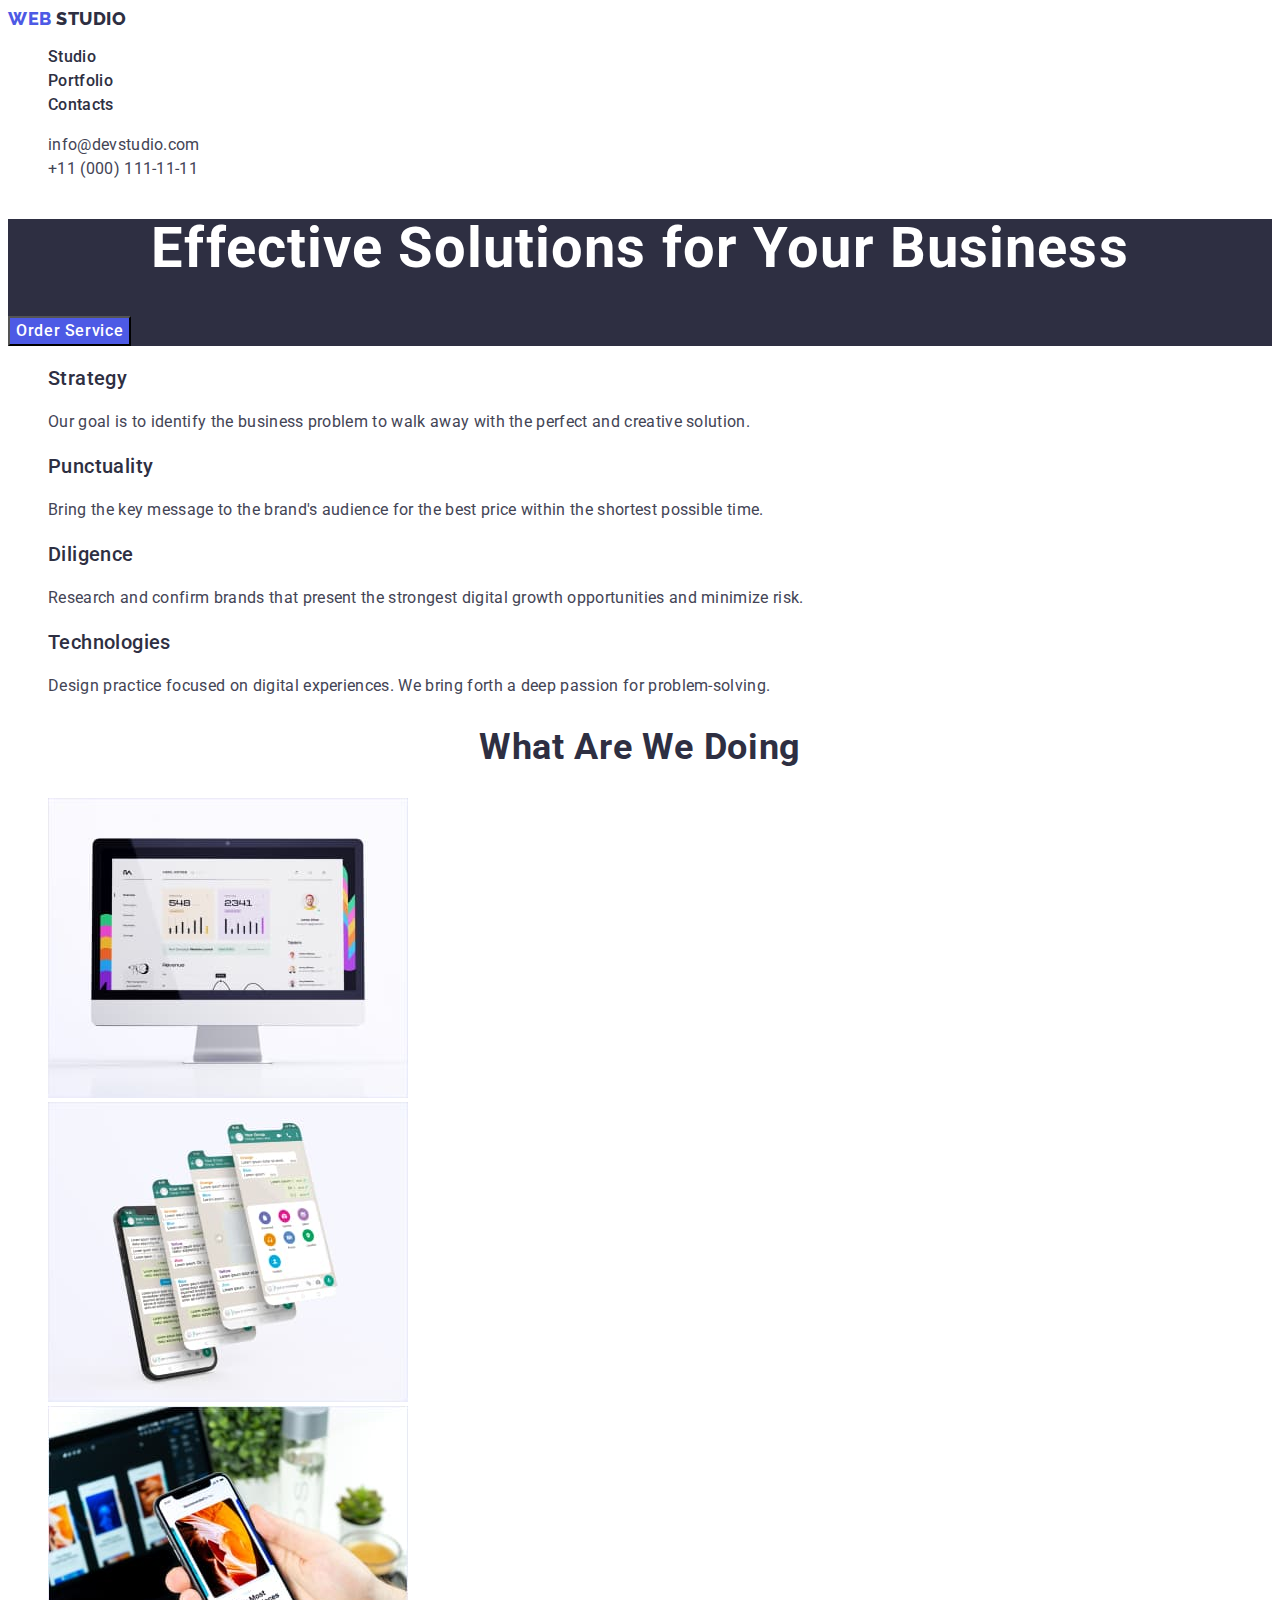
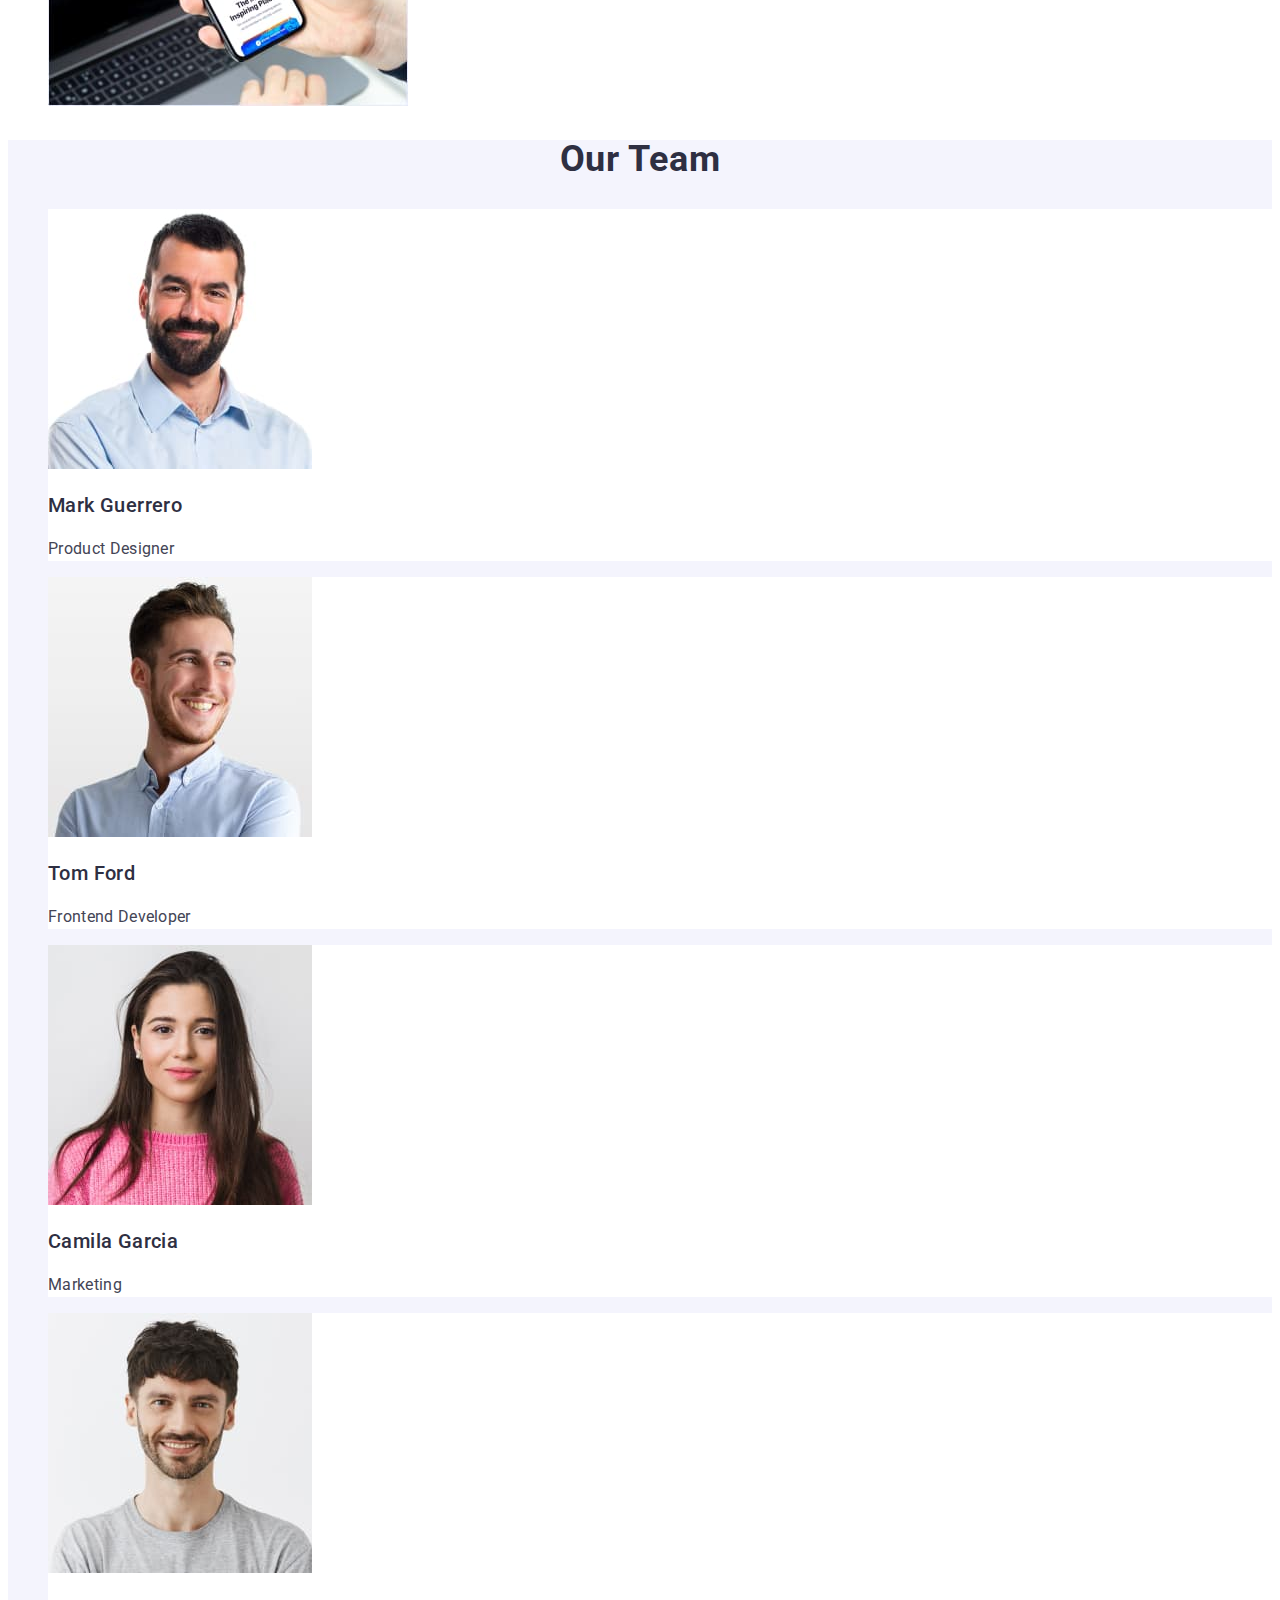
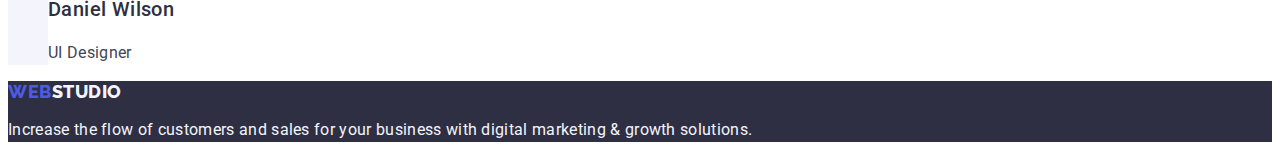
==== index.html @ cb77a083 "Initial commit" ====
<!DOCTYPE html>
<html lang="en">
	<head>
		<meta charset="UTF-8" />
		<meta http-equiv="X-UA-Compatible" content="IE=edge" />
		<meta name="viewport" content="width=device-width, initial-scale=1.0" />
		<title>WebStudio</title>
		<link rel="preconnect" href="https://fonts.googleapis.com" />
		<link rel="preconnect" href="https://fonts.gstatic.com" crossorigin />
		<link
			href="https://fonts.googleapis.com/css2?family=Raleway:wght@800&family=Roboto:wght@400;500;700&display=swap"
			rel="stylesheet"
		/>
		<link rel="stylesheet" href="./css/styles.css" />
	</head>
	<body>
		<!--Шапка-->
		<header class="header">
			<nav class="header-navigation link">
				<a class="link header-logoweb" href="./index.html">Web <span class="header-logostudio">Studio</span></a>
				<ul class="header-list list">
					<li class="link"><a class="head-link link" href="./index.html">Studio</a></li>
					<li class="link"><a class="head-link link" href="./portfolio.html">Portfolio</a></li>
					<li class="link"><a class="head-link link" href="">Contacts</a></li>
				</ul>
			</nav>
			<address class="contact">
				<ul class="list">
					<li><a class="contact link" href="mailto:info@devstudio.com">info@devstudio.com</a></li>
					<li><a class="contact link" href="tel:+110001111111">+11 (000) 111-11-11</a></li>
				</ul>
			</address>
		</header>
		<main>
			<!--Section 1-->
			<section class="hero">
				<h1 class="hero-title">Effective Solutions for Your Business</h1>
				<button type="button" class="hero-btn link">Order Service</button>
			</section>
			<!--Section 2-->
			<section>
				<h2 hidden class="sektion-title">Working Principles</h2>
				<ul class="list">
					<li>
						<h3 class="strategy">Strategy</h3>
						<p class="strategy-text">
							Our goal is to identify the business problem to walk away with the perfect and creative solution.
						</p>
					</li>
					<li
						><h3 class="strategy">Punctuality</h3
						><p class="strategy-text"
							>Bring the key message to the brand's audience for the best price within the shortest possible time.</p
						></li
					>
					<li
						><h3 class="strategy">Diligence</h3
						><p class="strategy-text"
							>Research and confirm brands that present the strongest digital growth opportunities and minimize risk.</p
						></li
					>
					<li
						><h3 class="strategy">Technologies</h3
						><p class="strategy-text"
							>Design practice focused on digital experiences. We bring forth a deep passion for problem-solving.</p
						></li
					>
				</ul>
			</section>
			<!--Section 3-->
			<section>
				<h2 class="work-title">What are we doing</h2>
				<ul class="work-list list link">
					<li class="work-link"><img src="./images/img/img1.jpg" alt="image1" width="360" height="300" /></li>
					<li class="work-link"><img src="./images/img/img2.jpg" alt="image2" width="360" height="300" /></li>
					<li class="work-link"><img src="./images/img/img3.jpg" alt="image3" width="360" height="300" /></li>
				</ul>
			</section>
			<!--Section 4-->
			<section class="team">
				<h2 class="team-title"> Our Team </h2>
				<ul class="team-link list link">
					<li class="team-photo"
						><img src="./images/photo/photo1.jpg" alt="photo1" width="264" height="260" />
						<h3 class="team-name">Mark Guerrero</h3> <p class="team-description">Product Designer</p></li
					>
					<li class="team-photo"
						><img src="./images/photo/photo2.jpg" alt="photo2" width="264" height="260" />
						<h3 class="team-name">Tom Ford</h3> <p class="team-description">Frontend Developer</p></li
					>

					<li class="team-photo"
						><img src="./images/photo/photo3.jpg" alt="photo3" width="264" height="260" />
						<h3 class="team-name">Camila Garcia</h3><p class="team-description">Marketing</p></li
					>
					<li class="team-photo"
						><img src="./images/photo/photo4.jpg" alt="photo4" width="264" height="260" />
						<h3 class="team-name">Daniel Wilson</h3> <p class="team-description">UI Designer</p></li
					>
				</ul>
			</section>
		</main>
		<footer class="footer">
			<a class="link header-logoweb" href="./index.html">Web<span class="header-logostudio-w">Studio</span></a>
			<p class="end-text"
				>Increase the flow of customers and sales for your business with digital marketing & growth solutions.</p
			>
		</footer>
	</body>
</html>
---- css/styles.css ----
body {
	font-family: "Roboto", sans-serif;
	background-color: var(--hero-title-color);
	color: #434455;
}
.list {
	list-style: none;
}
.link {
	text-decoration: none;
}
:root {
	--basic-color: #e5e5e5;
	--logoweb-color: #4d5ae5;
	--logostudio-color: #2e2f42;
	--logostudio-w-color: #f4f4fd;
	--contakt-color: #434455;
	--hero-title-color: #ffffff;
	--hero-btn-background-hover: #404bbf;
}
/* Шапка ----------------------------------------------------*/

.header {
}
.header-navigation {
}
.header-logoweb,
.header-logostudio,
.header-logostudio-w {
	font-family: "Raleway", sans-serif;
	font-weight: 800;
	font-size: 18px;
	line-height: 1.17;
	letter-spacing: 0.03em;
	text-transform: uppercase;
	color: var(--logoweb-color);
	display: inline;
}

.header-logostudio {
	color: var(--logostudio-color);
}
.header-logostudio-w {
	color: var(--logostudio-w-color);
}

address {
	font-style: normal;
}
.head-link {
	font-weight: 500;
	font-size: 16px;
	line-height: 1.5;
	letter-spacing: 0.02em;
	color: var(--logostudio-color);
}
.head-link:hover,
.head-link:focus {
	background: var(--hero-title-color);
	color: var(--hero-btn-background-hover);
	color: var(--hero-btn-background-hover);
}
.contact:hover,
.contact:focus {
	color: var(--hero-btn-background-hover);
}
.contact {
	font-weight: 400;
	font-size: 16px;
	line-height: 1.5;
	letter-spacing: 0.02em;
	color: var(--contakt-color);
}

/*  Section 1--------------------------------------------*/
.hero {
	background: var(--logostudio-color);
}
.hero-title {
	font-size: 56px;
	line-height: 1.07;
	letter-spacing: 0.02em;
	letter-spacing: 0.02em;
	text-align: center;
	color: var(--hero-title-color);
}
.hero-btn {
	font-family: inherit;
	font-weight: 500;
	font-size: 16px;
	line-height: 1.5;
	display: flex;
	align-items: center;
	letter-spacing: 0.04em;
	color: var(--hero-title-color);
	background: var(--logoweb-color);
	cursor: pointer;
}

.hero-btn:hover,
:focus {
	background: var(--hero-btn-background-hover);
}

/* --Section 2-------------------------------------------- */
.strategy {
	font-weight: 500;
	font-size: 20px;
	line-height: 1.2;
	letter-spacing: 0.02em;
	color: var(--logostudio-color);
}
.strategy-text {
	font-weight: 400;
	font-size: 16px;
	line-height: 1.5;
	letter-spacing: 0.02em;
	color: var(--contakt-color);
}
/* --Section 3--------------------------------------------*/
.work-title {
	font-weight: 700;
	font-size: 36px;
	line-height: 1.11;
	letter-spacing: 0.02em;
	text-transform: capitalize;
	color: var(--logostudio-color);
	text-align: center;
}
.work-item {
}
.work-list {
}
.work-link {
}
/* --Section 4--------------------------------------------*/
.team {
	background: var(--logostudio-w-color);
}
.team-title {
	font-weight: 700;
	font-size: 20px;
	line-height: 1.11;
	font-size: 36px;
	letter-spacing: 0.02em;
	text-align: center;
	text-transform: capitalize;
	text-align: center;
	color: var(--logostudio-color);
}
.team-photo {
	background: var(--hero-title-color);
}
.team-name {
	font-weight: 500;
	font-size: 20px;
	line-height: 1.2;
	letter-spacing: 0.02em;
	color: var(--logostudio-color);
}
.team-description {
	font-size: 16px;
	line-height: 24px;
	letter-spacing: 0.02em;
	color: var(--contakt-color);
}
/* footer -----------------------------------------------*/
.footer {
	background: var(--logostudio-color);
}

.header-logostudio-w {
	color: var(--logostudio-w-color);
}
.end-text {
	font-size: 16px;
	line-height: 24px;
	letter-spacing: 0.02em;
	color: var(--logostudio-w-color);
}
/* Портфоліо------------------------------------------- */
.item {
	list-style: none;
}
.portfolio-btn {
	font-family: "Roboto", sans-serif;
	font-weight: 500;
	font-size: 16px;
	line-height: 1.5;
	letter-spacing: 0.04em;
	background-color: var(--logostudio-w-color);
	color: var(--logoweb-color);
	border: 1px solid #e7e9fc;
	border-radius: 4px;
	cursor: pointer;
}
.portfolio-btn:hover {
	background: var(--hero-btn-background-hover);
	color: var(--hero-title-color);
}

.portfolio-btn:focus {
	background: var(--hero-btn-background-hover);
	color: var(--hero-title-color);
}
.services-item {
	text-decoration: none;
}
.services-title {
	font-weight: 500;
	font-size: 20px;
	line-height: 1.2;
	letter-spacing: 0.02em;
	color: var(--logostudio-color);
}
.services-text {
	font-size: 16px;
	line-height: 1.5;
	letter-spacing: 0.02em;
	color: var(--contakt-color);
}
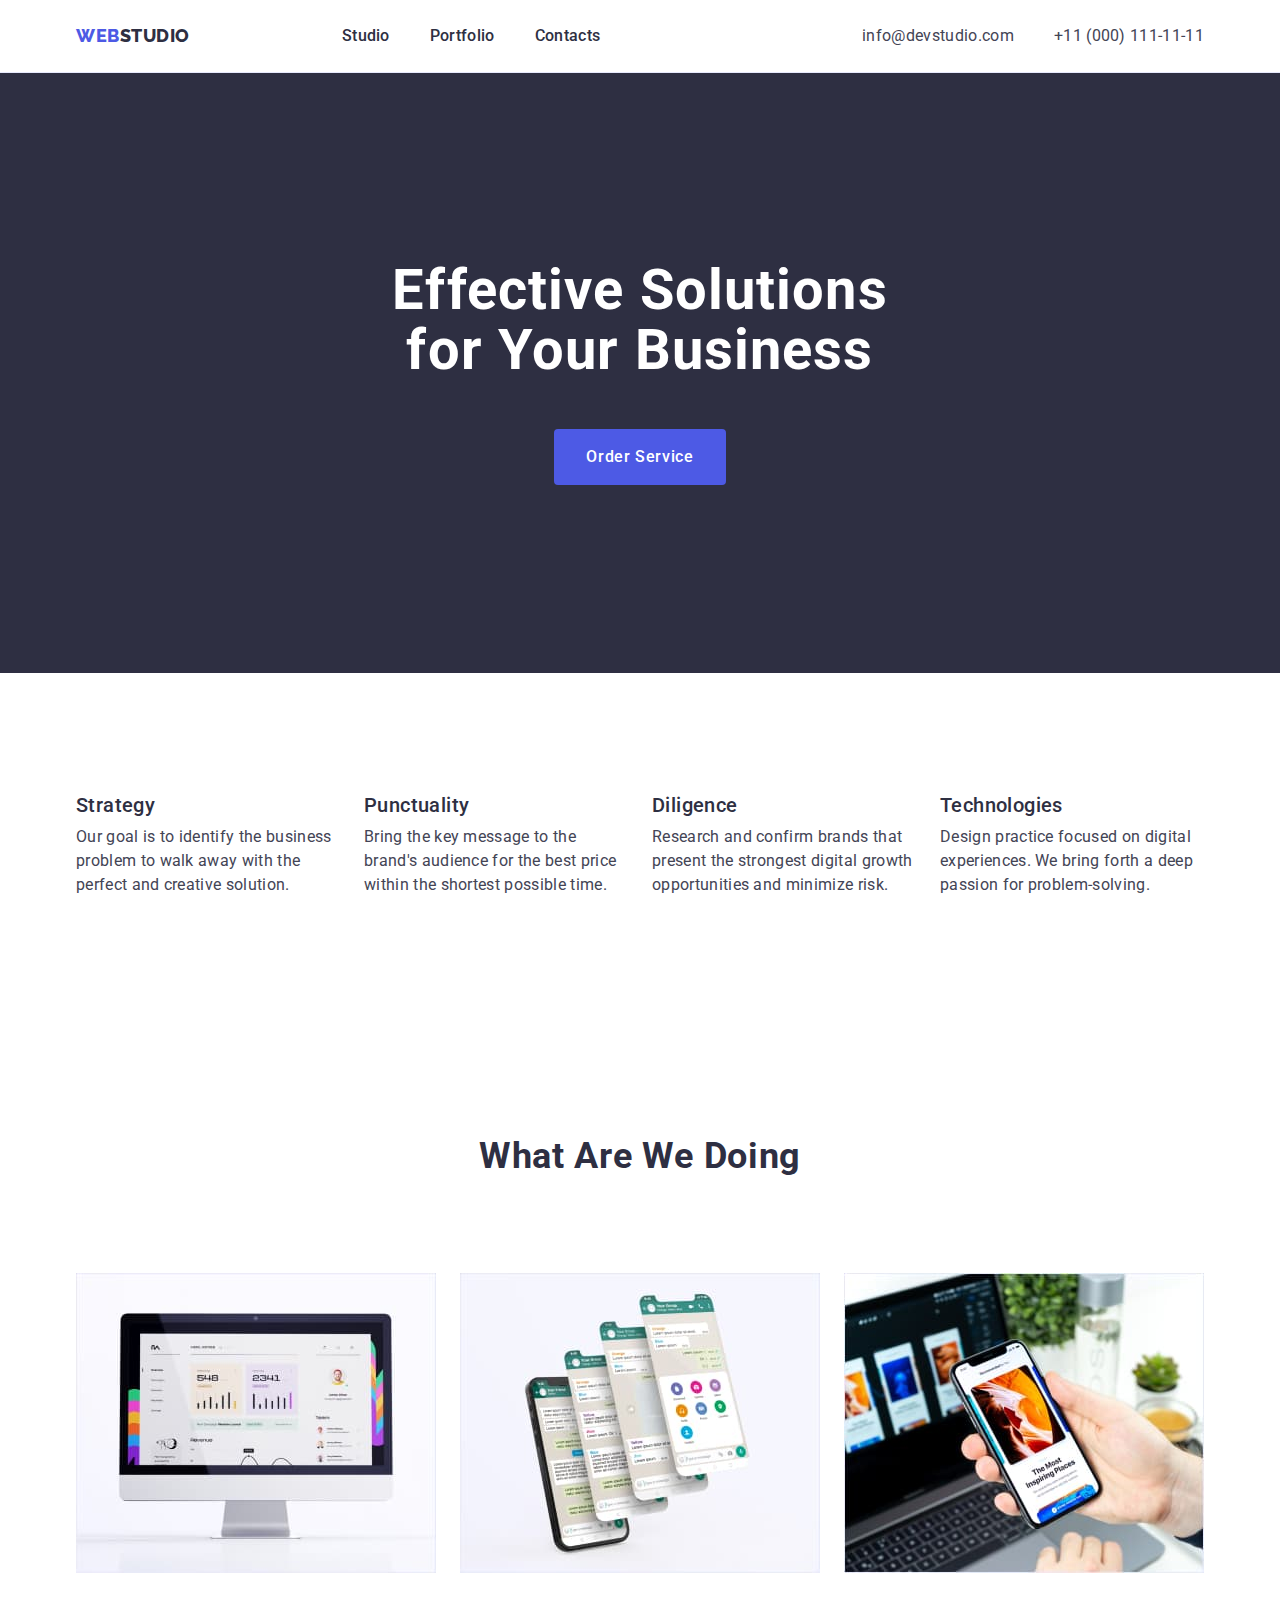
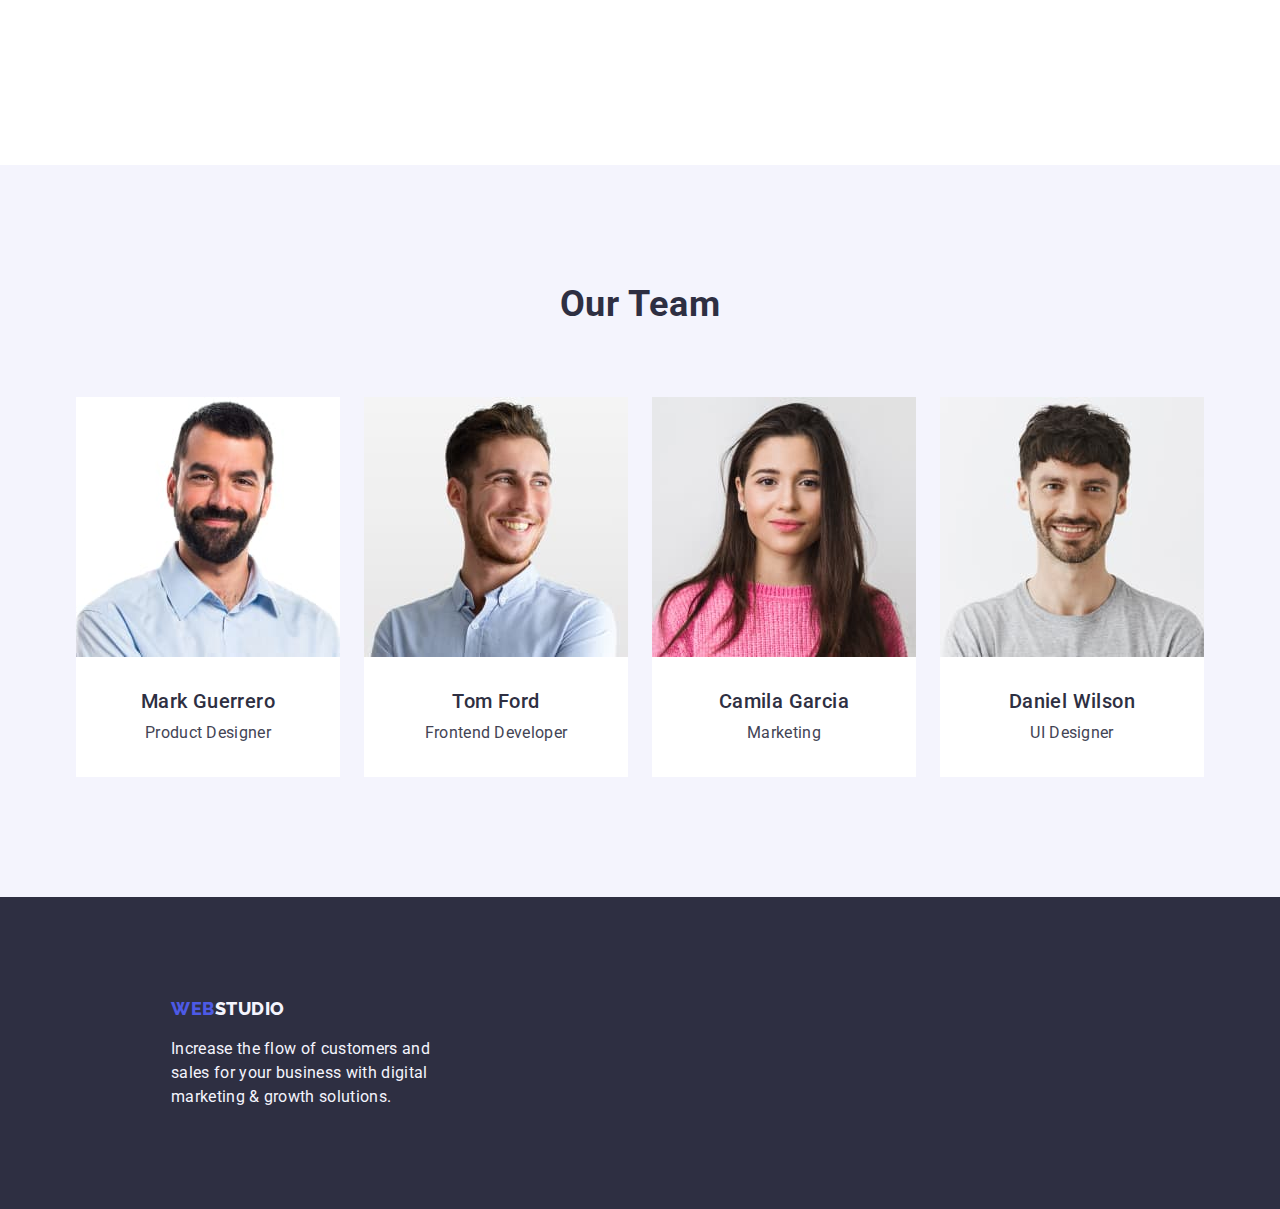
==== commit 7ea4392f: "блоки" ====
--- a/index.html
+++ b/index.html
@@ -11,100 +11,119 @@
 			href="https://fonts.googleapis.com/css2?family=Raleway:wght@800&family=Roboto:wght@400;500;700&display=swap"
 			rel="stylesheet"
 		/>
+		<link
+			href="
+https://cdn.jsdelivr.net/npm/modern-normalize@1.1.0/modern-normalize.min.css
+"
+			rel="stylesheet"
+		/>
 		<link rel="stylesheet" href="./css/styles.css" />
 	</head>
 	<body>
 		<!--Шапка-->
 		<header class="header">
-			<nav class="header-navigation link">
-				<a class="link header-logoweb" href="./index.html">Web <span class="header-logostudio">Studio</span></a>
-				<ul class="header-list list">
-					<li class="link"><a class="head-link link" href="./index.html">Studio</a></li>
-					<li class="link"><a class="head-link link" href="./portfolio.html">Portfolio</a></li>
-					<li class="link"><a class="head-link link" href="">Contacts</a></li>
-				</ul>
-			</nav>
-			<address class="contact">
-				<ul class="list">
-					<li><a class="contact link" href="mailto:info@devstudio.com">info@devstudio.com</a></li>
-					<li><a class="contact link" href="tel:+110001111111">+11 (000) 111-11-11</a></li>
-				</ul>
-			</address>
+			<div class="conteiner header-conteiner">
+				<nav class="header-navigation link">
+					<a class="link header-logoweb" href="./index.html">Web<span class="header-logostudio">Studio</span></a>
+					<ul class="header-list list">
+						<li class="link"><a class="head-link link" href="./index.html">Studio</a></li>
+						<li class="link"><a class="head-link link" href="./portfolio.html">Portfolio</a></li>
+						<li class="link"><a class="head-link link" href="">Contacts</a></li>
+					</ul>
+				</nav>
+				<address class="contact">
+					<ul class="list contact-adress">
+						<li><a class="contact link" href="mailto:info@devstudio.com">info@devstudio.com</a></li>
+						<li><a class="contact link" href="tel:+110001111111">+11 (000) 111-11-11</a></li>
+					</ul>
+				</address>
+			</div>
 		</header>
 		<main>
 			<!--Section 1-->
-			<section class="hero">
-				<h1 class="hero-title">Effective Solutions for Your Business</h1>
-				<button type="button" class="hero-btn link">Order Service</button>
+			<section class="hero section">
+				<div class="conteiner hero-conteiner">
+					<h1 class="hero-title">Effective Solutions for Your Business</h1>
+					<button type="button" class="hero-btn link">Order Service</button>
+				</div>
 			</section>
 			<!--Section 2-->
-			<section>
-				<h2 hidden class="sektion-title">Working Principles</h2>
-				<ul class="list">
-					<li>
-						<h3 class="strategy">Strategy</h3>
-						<p class="strategy-text">
-							Our goal is to identify the business problem to walk away with the perfect and creative solution.
-						</p>
-					</li>
-					<li
-						><h3 class="strategy">Punctuality</h3
-						><p class="strategy-text"
-							>Bring the key message to the brand's audience for the best price within the shortest possible time.</p
-						></li
-					>
-					<li
-						><h3 class="strategy">Diligence</h3
-						><p class="strategy-text"
-							>Research and confirm brands that present the strongest digital growth opportunities and minimize risk.</p
-						></li
-					>
-					<li
-						><h3 class="strategy">Technologies</h3
-						><p class="strategy-text"
-							>Design practice focused on digital experiences. We bring forth a deep passion for problem-solving.</p
-						></li
-					>
-				</ul>
+			<section class="section">
+				<div class="conteiner">
+					<h2 class="sektion-title visuaiiy-hidden">Working Principles</h2>
+					<ul class="strategy-list list">
+						<li class="strategy-item">
+							<h3 class="strategy">Strategy</h3>
+							<p class="strategy-text">
+								Our goal is to identify the business problem to walk away with the perfect and creative solution.
+							</p>
+						</li>
+						<li class="strategy-item"
+							><h3 class="strategy">Punctuality</h3
+							><p class="strategy-text"
+								>Bring the key message to the brand's audience for the best price within the shortest possible time.</p
+							></li
+						>
+						<li class="strategy-item"
+							><h3 class="strategy">Diligence</h3
+							><p class="strategy-text"
+								>Research and confirm brands that present the strongest digital growth opportunities and minimize
+								risk.</p
+							></li
+						>
+						<li class="strategy-item"
+							><h3 class="strategy">Technologies</h3
+							><p class="strategy-text"
+								>Design practice focused on digital experiences. We bring forth a deep passion for problem-solving.</p
+							></li
+						>
+					</ul>
+				</div>
 			</section>
 			<!--Section 3-->
-			<section>
-				<h2 class="work-title">What are we doing</h2>
-				<ul class="work-list list link">
-					<li class="work-link"><img src="./images/img/img1.jpg" alt="image1" width="360" height="300" /></li>
-					<li class="work-link"><img src="./images/img/img2.jpg" alt="image2" width="360" height="300" /></li>
-					<li class="work-link"><img src="./images/img/img3.jpg" alt="image3" width="360" height="300" /></li>
-				</ul>
+			<section class="section work">
+				<div class="conteiner">
+					<h2 class="work-title">What are we doing</h2>
+					<ul class="work-list list link">
+						<li class="work-link"><img src="./images/img/img1.jpg" alt="image1" width="360" height="300" /></li>
+						<li class="work-link"><img src="./images/img/img2.jpg" alt="image2" width="360" height="300" /></li>
+						<li class="work-link"><img src="./images/img/img3.jpg" alt="image3" width="360" height="300" /></li>
+					</ul>
+				</div>
 			</section>
 			<!--Section 4-->
-			<section class="team">
-				<h2 class="team-title"> Our Team </h2>
-				<ul class="team-link list link">
-					<li class="team-photo"
-						><img src="./images/photo/photo1.jpg" alt="photo1" width="264" height="260" />
-						<h3 class="team-name">Mark Guerrero</h3> <p class="team-description">Product Designer</p></li
-					>
-					<li class="team-photo"
-						><img src="./images/photo/photo2.jpg" alt="photo2" width="264" height="260" />
-						<h3 class="team-name">Tom Ford</h3> <p class="team-description">Frontend Developer</p></li
-					>
+			<section class="team section">
+				<div class="conteiner">
+					<h2 class="team-title"> Our Team </h2>
+					<ul class="team-link list link">
+						<li class="team-photo"
+							><img src="./images/photo/photo1.jpg" alt="photo1" width="264" height="260" />
+							<h3 class="team-name">Mark Guerrero</h3> <p class="team-description">Product Designer</p></li
+						>
+						<li class="team-photo"
+							><img src="./images/photo/photo2.jpg" alt="photo2" width="264" height="260" />
+							<h3 class="team-name">Tom Ford</h3> <p class="team-description">Frontend Developer</p></li
+						>
 
-					<li class="team-photo"
-						><img src="./images/photo/photo3.jpg" alt="photo3" width="264" height="260" />
-						<h3 class="team-name">Camila Garcia</h3><p class="team-description">Marketing</p></li
-					>
-					<li class="team-photo"
-						><img src="./images/photo/photo4.jpg" alt="photo4" width="264" height="260" />
-						<h3 class="team-name">Daniel Wilson</h3> <p class="team-description">UI Designer</p></li
-					>
-				</ul>
+						<li class="team-photo"
+							><img src="./images/photo/photo3.jpg" alt="photo3" width="264" height="260" />
+							<h3 class="team-name">Camila Garcia</h3><p class="team-description">Marketing</p></li
+						>
+						<li class="team-photo"
+							><img src="./images/photo/photo4.jpg" alt="photo4" width="264" height="260" />
+							<h3 class="team-name">Daniel Wilson</h3> <p class="team-description">UI Designer</p></li
+						>
+					</ul>
+				</div>
 			</section>
 		</main>
-		<footer class="footer">
-			<a class="link header-logoweb" href="./index.html">Web<span class="header-logostudio-w">Studio</span></a>
-			<p class="end-text"
-				>Increase the flow of customers and sales for your business with digital marketing & growth solutions.</p
-			>
+		<footer class="footer section">
+			<div class="conteiner">
+				<a class="link header-logoweb" href="./index.html">Web<span class="header-logostudio-w">Studio</span></a>
+				<p class="end-text"
+					>Increase the flow of customers and sales for your business with digital marketing & growth solutions.</p
+				>
+			</div>
 		</footer>
 	</body>
 </html>
--- a/css/styles.css
+++ b/css/styles.css
@@ -9,6 +9,28 @@
 .link {
 	text-decoration: none;
 }
+h1,
+h2,
+h3,
+h4,
+h5,
+h6,
+p {
+	margin-top: 0;
+	margin-bottom: 0;
+}
+ul,
+ol {
+	margin-top: 0;
+	margin-bottom: 0;
+	padding-left: 0;
+}
+img {
+	display: block;
+	max-width: 100%;
+	height: auto;
+}
+
 :root {
 	--basic-color: #e5e5e5;
 	--logoweb-color: #4d5ae5;
@@ -19,10 +41,51 @@
 	--hero-btn-background-hover: #404bbf;
 }
 /* Шапка ----------------------------------------------------*/
-
+.conteiner {
+	max-width: 1158px;
+	padding: 0 15px;
+	margin-right: auto;
+	margin-left: auto;
+}
+
+.section {
+	padding-top: 120px;
+	padding-bottom: 120px;
+}
+.visuaiiy-hidden {
+	position: absolute;
+	width: 1px;
+	height: 1px;
+	margin: -1px;
+	border: 0;
+	padding: 0;
+
+	white-space: nowrap;
+	clip-path: inset(100%);
+	clip: rect(0 0 0 0);
+	overflow: hidden;
+}
 .header {
+	padding: 24px 0;
+	border-bottom: 1px solid #e7e9fc;
 }
 .header-navigation {
+	display: flex;
+	align-items: center;
+}
+.header-list {
+	display: flex;
+	gap: 40px;
+}
+
+.contact-adress {
+	display: flex;
+	gap: 40px;
+}
+
+.header-conteiner {
+	display: flex;
+	justify-content: space-between;
 }
 .header-logoweb,
 .header-logostudio,
@@ -30,11 +93,12 @@
 	font-family: "Raleway", sans-serif;
 	font-weight: 800;
 	font-size: 18px;
-	line-height: 1.17;
+	line-height: 1.33;
 	letter-spacing: 0.03em;
 	text-transform: uppercase;
 	color: var(--logoweb-color);
 	display: inline;
+	margin-right: 76px;
 }
 
 .header-logostudio {
@@ -47,6 +111,7 @@
 address {
 	font-style: normal;
 }
+
 .head-link {
 	font-weight: 500;
 	font-size: 16px;
@@ -58,7 +123,6 @@
 .head-link:focus {
 	background: var(--hero-title-color);
 	color: var(--hero-btn-background-hover);
-	color: var(--hero-btn-background-hover);
 }
 .contact:hover,
 .contact:focus {
@@ -75,6 +139,12 @@
 /*  Section 1--------------------------------------------*/
 .hero {
 	background: var(--logostudio-color);
+	padding: 188px 0;
+}
+.hero-conteiner {
+	display: flex;
+	flex-direction: column;
+	align-items: center;
 }
 .hero-title {
 	font-size: 56px;
@@ -83,33 +153,49 @@
 	letter-spacing: 0.02em;
 	text-align: center;
 	color: var(--hero-title-color);
+	width: 496px;
+	margin-bottom: 48px;
 }
 .hero-btn {
 	font-family: inherit;
 	font-weight: 500;
 	font-size: 16px;
 	line-height: 1.5;
-	display: flex;
-	align-items: center;
 	letter-spacing: 0.04em;
 	color: var(--hero-title-color);
 	background: var(--logoweb-color);
 	cursor: pointer;
+	border-color: transparent;
+	border-radius: 4px;
+	border: none;
+	min-width: 169px;
+	padding: 16px 32px;
 }
 
 .hero-btn:hover,
 :focus {
 	background: var(--hero-btn-background-hover);
+	border-color: transparent;
 }
 
 /* --Section 2-------------------------------------------- */
+.strategy-list {
+	display: flex;
+	gap: 24px;
+	flex-wrap: wrap;
+}
 .strategy {
 	font-weight: 500;
 	font-size: 20px;
 	line-height: 1.2;
 	letter-spacing: 0.02em;
 	color: var(--logostudio-color);
-}
+	margin-bottom: 8px;
+}
+.strategy-item {
+	flex-basis: calc((100% - 72px) / 4);
+}
+
 .strategy-text {
 	font-weight: 400;
 	font-size: 16px;
@@ -118,6 +204,7 @@
 	color: var(--contakt-color);
 }
 /* --Section 3--------------------------------------------*/
+
 .work-title {
 	font-weight: 700;
 	font-size: 36px;
@@ -126,16 +213,27 @@
 	text-transform: capitalize;
 	color: var(--logostudio-color);
 	text-align: center;
+	margin-bottom: 72px;
 }
 .work-item {
 }
 .work-list {
+	display: flex;
+	gap: 24px;
+	flex-wrap: wrap;
 }
 .work-link {
+	flex-basis: calc((100% - 48px) / 3);
 }
 /* --Section 4--------------------------------------------*/
 .team {
 	background: var(--logostudio-w-color);
+	padding: 120px 0;
+}
+.team-link {
+	display: flex;
+	gap: 24px;
+	flex-wrap: wrap;
 }
 .team-title {
 	font-weight: 700;
@@ -147,26 +245,35 @@
 	text-transform: capitalize;
 	text-align: center;
 	color: var(--logostudio-color);
+	margin-bottom: 72px;
 }
 .team-photo {
 	background: var(--hero-title-color);
 }
+
 .team-name {
 	font-weight: 500;
 	font-size: 20px;
 	line-height: 1.2;
 	letter-spacing: 0.02em;
 	color: var(--logostudio-color);
+	margin-bottom: 8px;
+	text-align: center;
+	padding-top: 32px;
 }
 .team-description {
 	font-size: 16px;
 	line-height: 24px;
 	letter-spacing: 0.02em;
 	color: var(--contakt-color);
-}
+	text-align: center;
+	padding-bottom: 32px;
+}
+
 /* footer -----------------------------------------------*/
 .footer {
 	background: var(--logostudio-color);
+	padding: 100px 156px;
 }
 
 .header-logostudio-w {
@@ -174,9 +281,11 @@
 }
 .end-text {
 	font-size: 16px;
-	line-height: 24px;
+	line-height: 1.5;
 	letter-spacing: 0.02em;
 	color: var(--logostudio-w-color);
+	width: 274px;
+	margin-top: 16px;
 }
 /* Портфоліо------------------------------------------- */
 .item {
@@ -193,7 +302,17 @@
 	border: 1px solid #e7e9fc;
 	border-radius: 4px;
 	cursor: pointer;
-}
+	padding: 12px 24px 12px 24px;
+}
+.work-list {
+	display: flex;
+	justify-content: center;
+	margin-top: 96px;
+	gap: 24px;
+	margin-bottom: 72px;
+	flex-wrap: wrap;
+}
+
 .portfolio-btn:hover {
 	background: var(--hero-btn-background-hover);
 	color: var(--hero-title-color);
@@ -206,12 +325,14 @@
 .services-item {
 	text-decoration: none;
 }
+
 .services-title {
 	font-weight: 500;
 	font-size: 20px;
 	line-height: 1.2;
 	letter-spacing: 0.02em;
 	color: var(--logostudio-color);
+	margin-bottom: 8px;
 }
 .services-text {
 	font-size: 16px;
@@ -219,3 +340,18 @@
 	letter-spacing: 0.02em;
 	color: var(--contakt-color);
 }
+
+.services-list {
+	display: flex;
+	gap: 48px 24px;
+	flex-wrap: wrap;
+	padding-bottom: 128px;
+}
+.services-list > .services-item {
+	flex-basis: calc((100% - 48px) / 3);
+}
+.content {
+	border: 1px solid #e7e9fc;
+	border-top: 0;
+	padding: 32px 16px;
+}
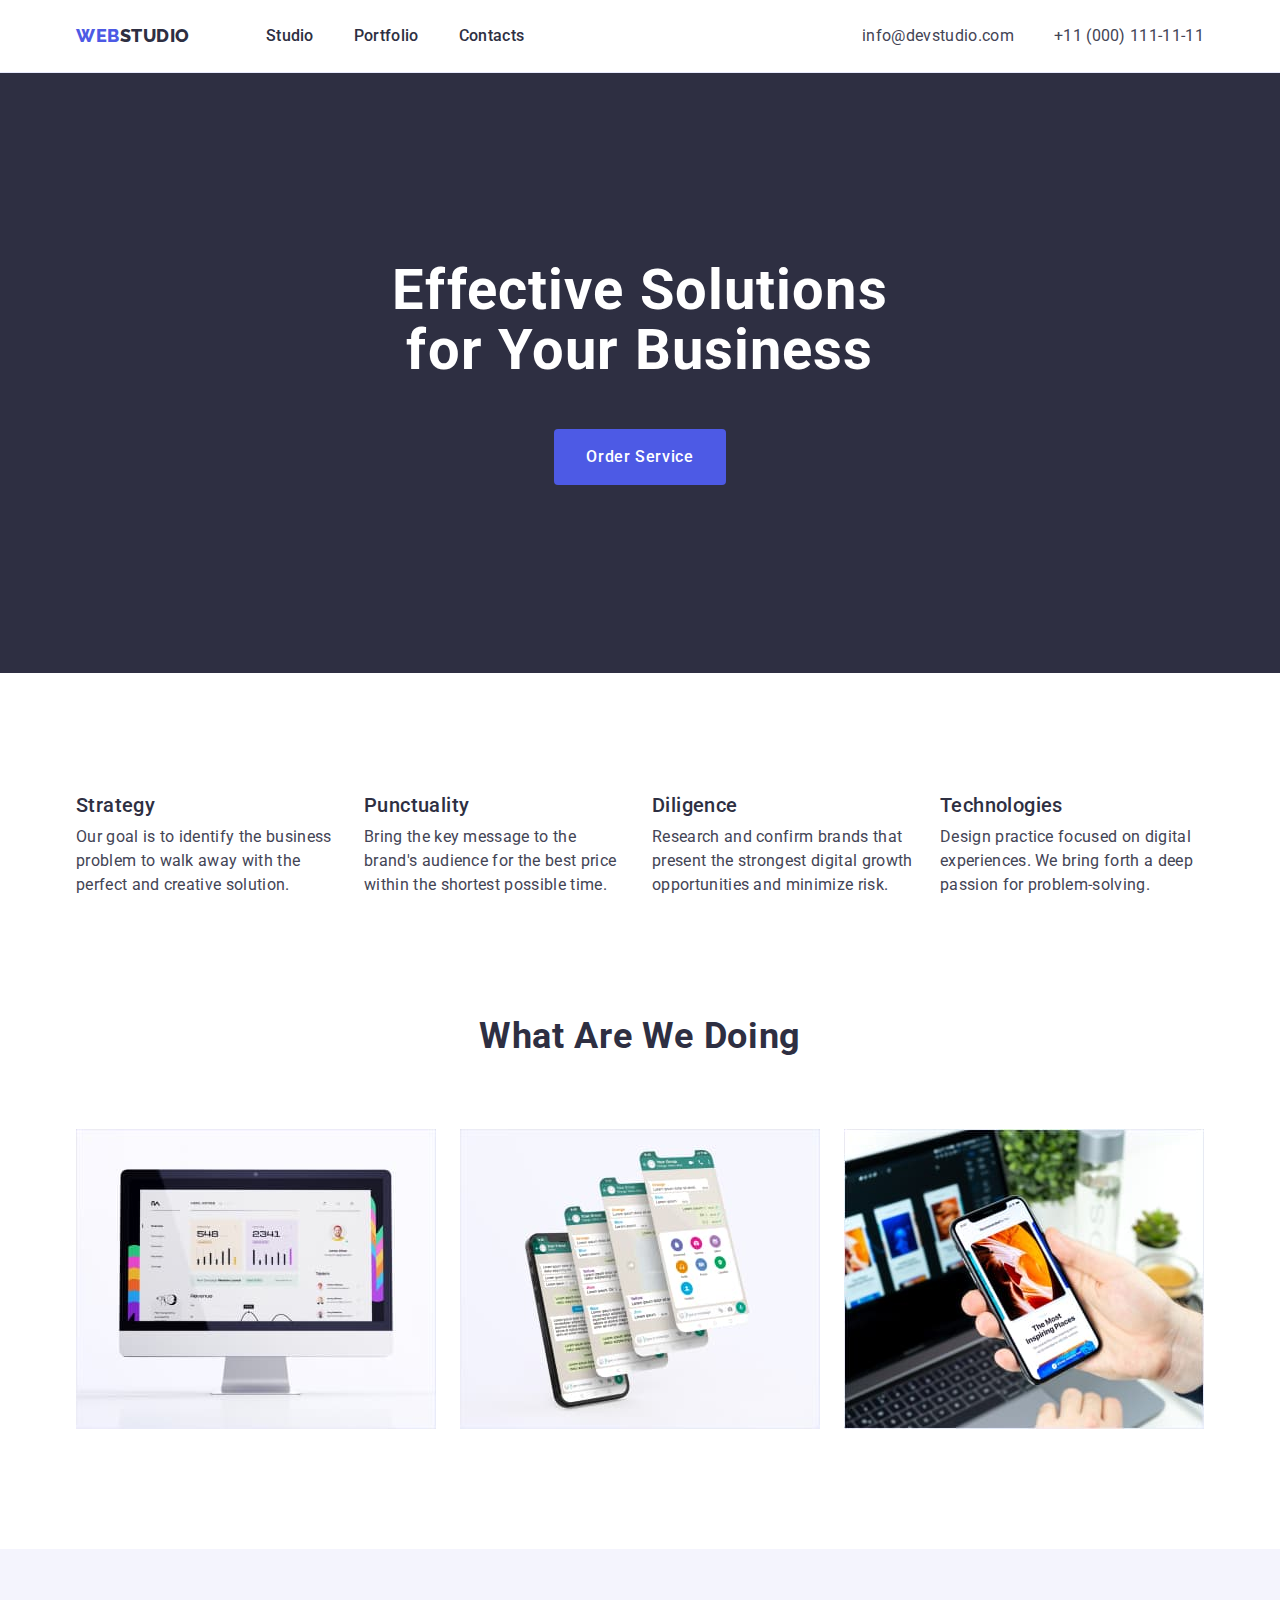
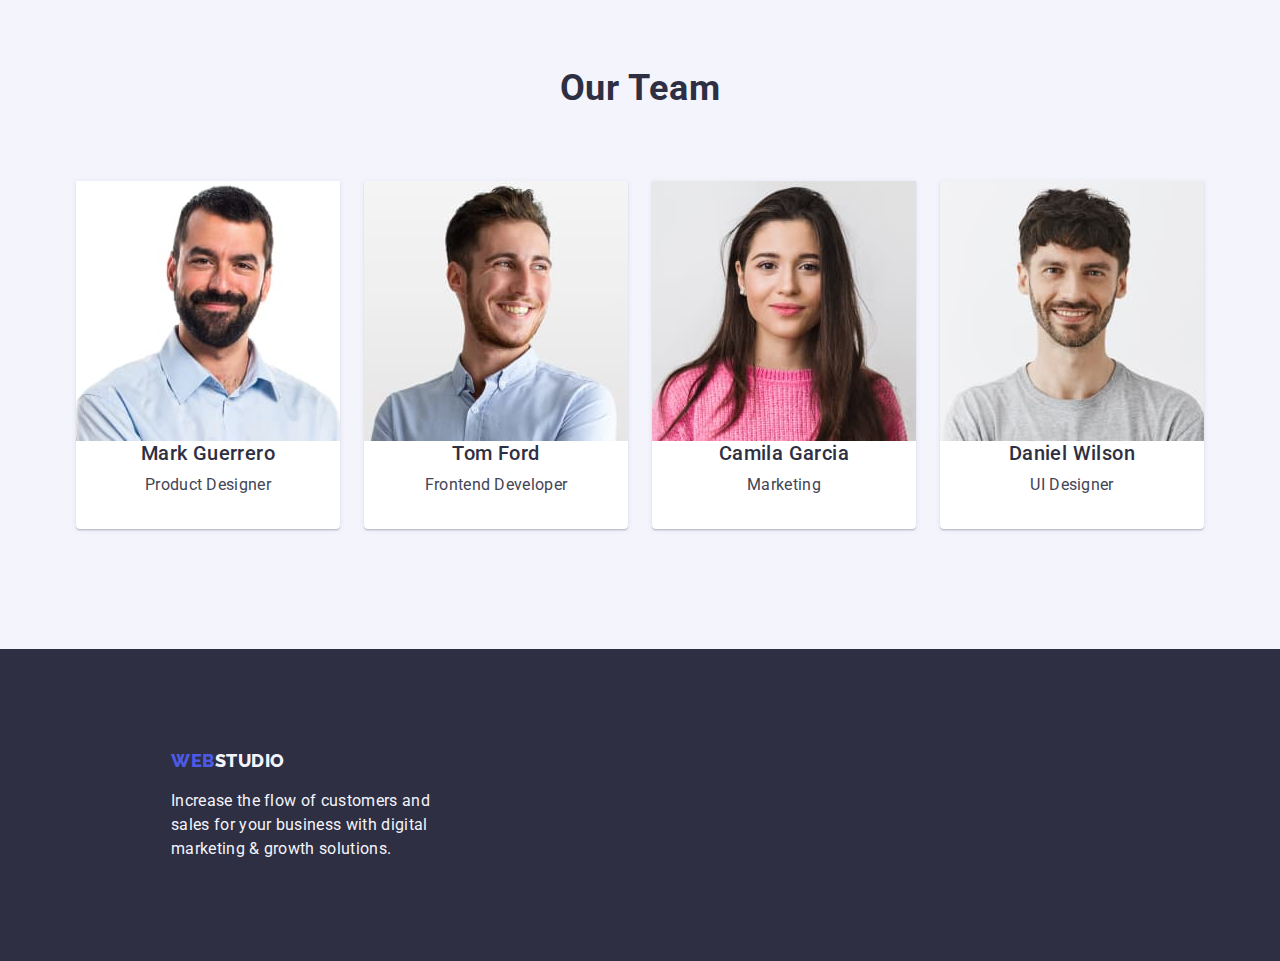
==== commit fd7a6d96: "виправлення" ====
--- a/index.html
+++ b/index.html
@@ -31,7 +31,7 @@
 						<li class="link"><a class="head-link link" href="">Contacts</a></li>
 					</ul>
 				</nav>
-				<address class="contact">
+				<address class="contact-list">
 					<ul class="list contact-adress">
 						<li><a class="contact link" href="mailto:info@devstudio.com">info@devstudio.com</a></li>
 						<li><a class="contact link" href="tel:+110001111111">+11 (000) 111-11-11</a></li>
@@ -42,7 +42,7 @@
 		<main>
 			<!--Section 1-->
 			<section class="hero section">
-				<div class="conteiner hero-conteiner">
+				<div class="conteiner">
 					<h1 class="hero-title">Effective Solutions for Your Business</h1>
 					<button type="button" class="hero-btn link">Order Service</button>
 				</div>
@@ -98,26 +98,34 @@
 					<ul class="team-link list link">
 						<li class="team-photo"
 							><img src="./images/photo/photo1.jpg" alt="photo1" width="264" height="260" />
-							<h3 class="team-name">Mark Guerrero</h3> <p class="team-description">Product Designer</p></li
+							<div class="text-a"
+								><h3 class="team-name">Mark Guerrero</h3> <p class="team-description">Product Designer</p></div
+							></li
 						>
 						<li class="team-photo"
 							><img src="./images/photo/photo2.jpg" alt="photo2" width="264" height="260" />
-							<h3 class="team-name">Tom Ford</h3> <p class="team-description">Frontend Developer</p></li
+							<div class="text-a"
+								><h3 class="team-name">Tom Ford</h3> <p class="team-description">Frontend Developer</p></div
+							></li
 						>
 
 						<li class="team-photo"
 							><img src="./images/photo/photo3.jpg" alt="photo3" width="264" height="260" />
-							<h3 class="team-name">Camila Garcia</h3><p class="team-description">Marketing</p></li
+							<div class="text-a"
+								><h3 class="team-name">Camila Garcia</h3><p class="team-description">Marketing</p></div
+							></li
 						>
 						<li class="team-photo"
 							><img src="./images/photo/photo4.jpg" alt="photo4" width="264" height="260" />
-							<h3 class="team-name">Daniel Wilson</h3> <p class="team-description">UI Designer</p></li
+							<div class="text-a"
+								><h3 class="team-name">Daniel Wilson</h3> <p class="team-description">UI Designer</p></div
+							></li
 						>
 					</ul>
 				</div>
 			</section>
 		</main>
-		<footer class="footer section">
+		<footer class="footer">
 			<div class="conteiner">
 				<a class="link header-logoweb" href="./index.html">Web<span class="header-logostudio-w">Studio</span></a>
 				<p class="end-text"
--- a/css/styles.css
+++ b/css/styles.css
@@ -85,10 +85,8 @@
 
 .header-conteiner {
 	display: flex;
-	justify-content: space-between;
 }
 .header-logoweb,
-.header-logostudio,
 .header-logostudio-w {
 	font-family: "Raleway", sans-serif;
 	font-weight: 800;
@@ -108,8 +106,9 @@
 	color: var(--logostudio-w-color);
 }
 
-address {
+.contact-list {
 	font-style: normal;
+	margin-left: auto;
 }
 
 .head-link {
@@ -140,12 +139,9 @@
 .hero {
 	background: var(--logostudio-color);
 	padding: 188px 0;
-}
-.hero-conteiner {
-	display: flex;
-	flex-direction: column;
-	align-items: center;
-}
+	text-align: center;
+}
+
 .hero-title {
 	font-size: 56px;
 	line-height: 1.07;
@@ -153,7 +149,8 @@
 	letter-spacing: 0.02em;
 	text-align: center;
 	color: var(--hero-title-color);
-	width: 496px;
+	max-width: 496px;
+	margin: 0 auto;
 	margin-bottom: 48px;
 }
 .hero-btn {
@@ -182,7 +179,6 @@
 .strategy-list {
 	display: flex;
 	gap: 24px;
-	flex-wrap: wrap;
 }
 .strategy {
 	font-weight: 500;
@@ -215,12 +211,12 @@
 	text-align: center;
 	margin-bottom: 72px;
 }
-.work-item {
+.work {
+	padding-top: 0;
 }
 .work-list {
 	display: flex;
 	gap: 24px;
-	flex-wrap: wrap;
 }
 .work-link {
 	flex-basis: calc((100% - 48px) / 3);
@@ -243,12 +239,15 @@
 	letter-spacing: 0.02em;
 	text-align: center;
 	text-transform: capitalize;
-	text-align: center;
+
 	color: var(--logostudio-color);
 	margin-bottom: 72px;
 }
 .team-photo {
-	background: var(--hero-title-color);
+	background-color: var(--hero-title-color);
+	/* background: #FFFFFF; */
+	box-shadow: 0px 1px 6px rgba(46, 47, 66, 0.08), 0px 1px 1px rgba(46, 47, 66, 0.16), 0px 2px 1px rgba(46, 47, 66, 0.08);
+	border-radius: 0px 0px 4px 4px;
 }
 
 .team-name {
@@ -259,7 +258,6 @@
 	color: var(--logostudio-color);
 	margin-bottom: 8px;
 	text-align: center;
-	padding-top: 32px;
 }
 .team-description {
 	font-size: 16px;
@@ -267,13 +265,15 @@
 	letter-spacing: 0.02em;
 	color: var(--contakt-color);
 	text-align: center;
+}
+.text-a {
 	padding-bottom: 32px;
 }
-
 /* footer -----------------------------------------------*/
 .footer {
 	background: var(--logostudio-color);
-	padding: 100px 156px;
+	padding: 100px 0;
+	padding-left: 156px;
 }
 
 .header-logostudio-w {
@@ -290,6 +290,13 @@
 /* Портфоліо------------------------------------------- */
 .item {
 	list-style: none;
+}
+
+.portfolio-list {
+	display: flex;
+	justify-content: center;
+	margin-top: 96px;
+	gap: 24px;
 }
 .portfolio-btn {
 	font-family: "Roboto", sans-serif;
@@ -304,14 +311,6 @@
 	cursor: pointer;
 	padding: 12px 24px 12px 24px;
 }
-.work-list {
-	display: flex;
-	justify-content: center;
-	margin-top: 96px;
-	gap: 24px;
-	margin-bottom: 72px;
-	flex-wrap: wrap;
-}
 
 .portfolio-btn:hover {
 	background: var(--hero-btn-background-hover);
@@ -345,7 +344,8 @@
 	display: flex;
 	gap: 48px 24px;
 	flex-wrap: wrap;
-	padding-bottom: 128px;
+	padding-top: 72px;
+	padding-bottom: 120px;
 }
 .services-list > .services-item {
 	flex-basis: calc((100% - 48px) / 3);
